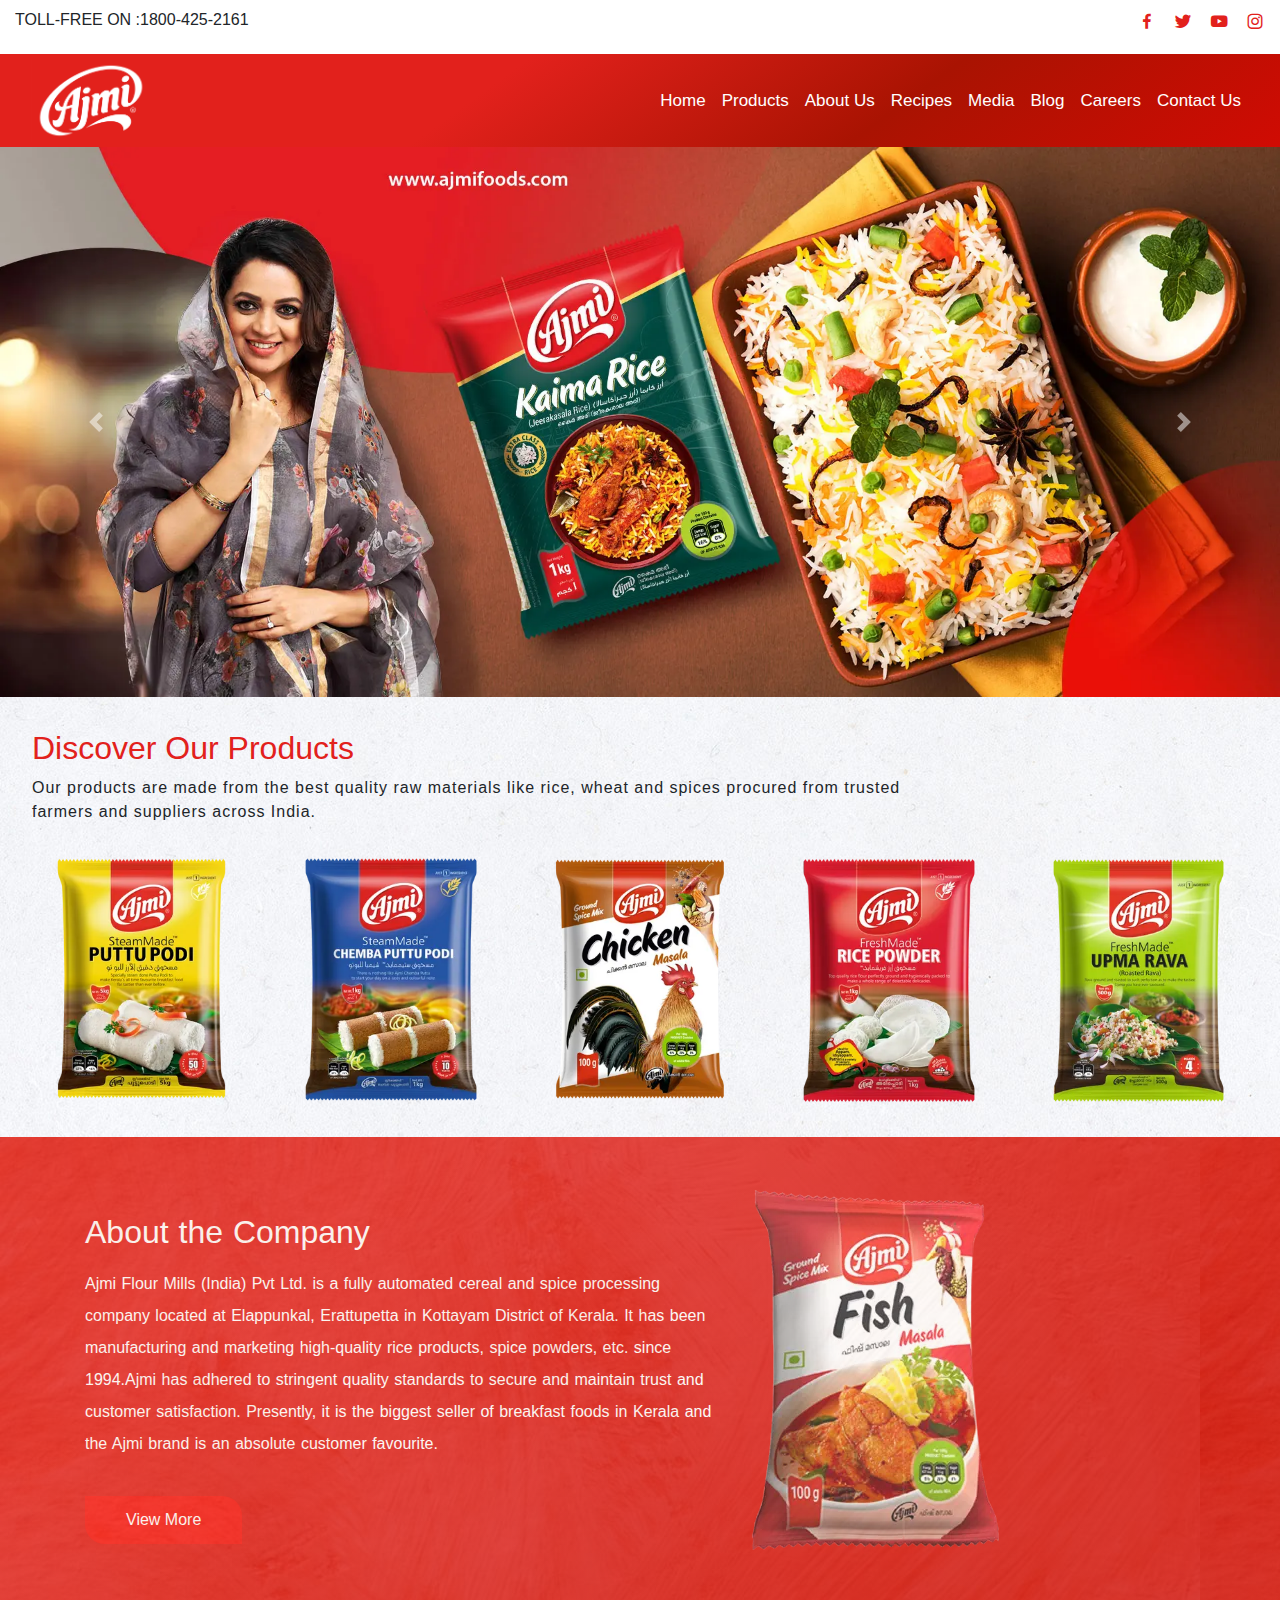
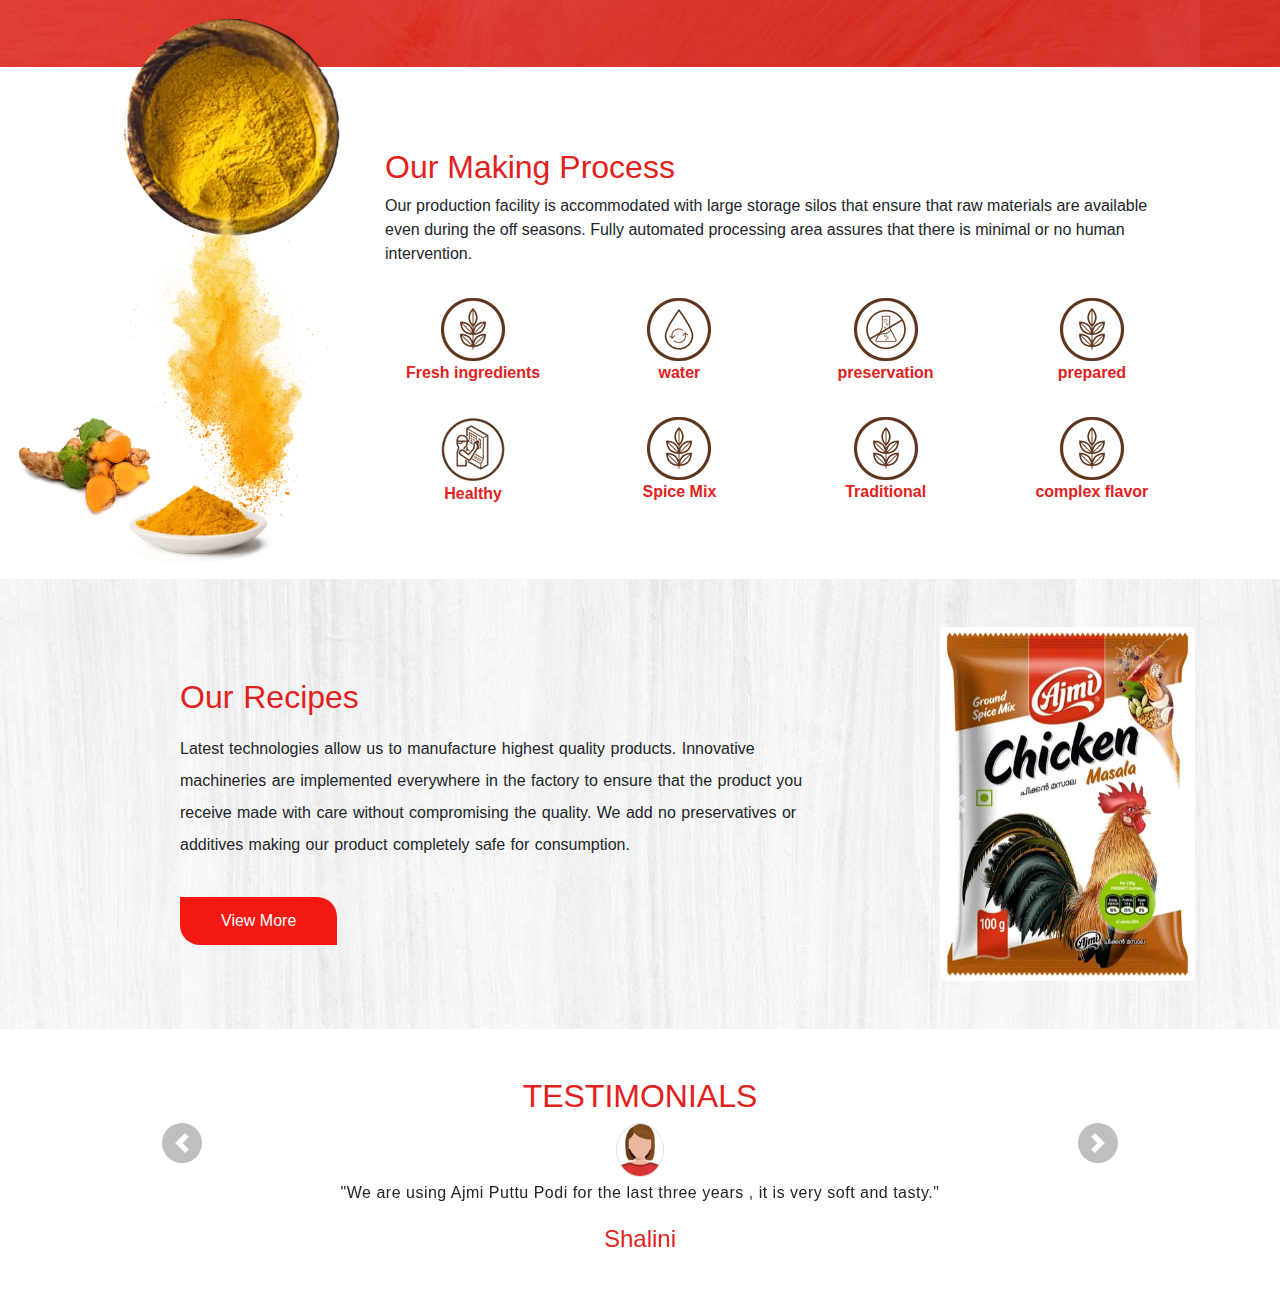
==== index.html @ e5c57bcc "testimonial size changed" ====
<!DOCTYPE html>
<html lang="en">

<head>
    <meta charset="UTF-8">
    <meta name="viewport" content="width=device-width, initial-scale=1.0">
    <link rel="icons" href="./assets/icons.avif">
    <!-- ------------- link to css ------------  -->
    <link rel="stylesheet" href="style.css">
    <link rel="stylesheet" href="/responsive.css">
    <!-- -------------- icons link -----------------  -->
    <link rel="stylesheet" href="https://cdn.jsdelivr.net/npm/boxicons@latest/css/boxicons.min.css">
    <!-- ------------- bootstrap link ------------  -->
    <link href="https://maxcdn.bootstrapcdn.com/bootstrap/4.5.2/css/bootstrap.min.css" rel="stylesheet">
    <title>Kerala Taste - All Of Kerala's Favourites Online</title>
</head>

<body>

    <!-- ------------------- Header section ------------------  -->
    <header>
        <div class="top-contact pt-2 pb-0">
            <div class="container-fluid ">
                <div class="row">
                    <div class="col-lg-6 text-left ">
                        <p>TOLL-FREE ON :<span>1800-425-2161</span></p>
                    </div>
                    <div class="col-lg-6 social-icons">
                        <ul class="social-icons d-flex">
                            <li><i class='bx bxl-facebook'></i></li>
                            <li><i class='bx bxl-twitter'></i></li>
                            <li><i class='bx bxl-youtube'></i></li>
                            <li><i class='bx bxl-instagram'></i></li>
                        </ul>
                    </div>
                </div>
            </div>
        </div>
        <div class="main-header">
            <!-- ----------------- main header section ------------------------------  -->
            <nav class="navbar navbar-expand-lg navbar-light bg-light">
                <div class="container-fluid">
                    <a class="navbar-brand" href="#">
                        <img src="/assets/brand-logo.jpg" alt="Brand Logo" class="img-fluid">
                    </a>
                    <button class="navbar-toggler" type="button" data-toggle="collapse" data-target="#navbarNav"
                        aria-controls="navbarNav" aria-expanded="false" aria-label="Toggle navigation">
                        <span class="navbar-toggler-icon"></span>
                    </button>
                    <div class="collapse navbar-collapse justify-content-end" id="navbarNav">
                        <ul class="navbar-nav">
                            <li class="nav-item">
                                <a class="nav-link" href="#">Home</a>
                            </li>
                            <li class="nav-item">
                                <a class="nav-link" href="#">Products</a>
                            </li>
                            <li class="nav-item">
                                <a class="nav-link" href="#">About Us</a>
                            </li>
                            <li class="nav-item">
                                <a class="nav-link" href="#">Recipes</a>
                            </li>
                            <li class="nav-item">
                                <a class="nav-link" href="#">Media</a>
                            </li>
                            <li class="nav-item">
                                <a class="nav-link" href="#">Blog</a>
                            </li>
                            <li class="nav-item">
                                <a class="nav-link" href="#">Careers</a>
                            </li>
                            <li class="nav-item">
                                <a class="nav-link" href="#">Contact Us</a>
                            </li>
                        </ul>
                    </div>
                </div>
            </nav>
        </div>
    </header>
    <main>
        <!-- ---------------------------- Hero section ---------------------------------  -->
        <div id="carouselExampleControls" class="carousel slide" data-ride="carousel">
            <div class="carousel-inner">
                <div class="carousel-item active">
                    <img src="./assets/carousel/banner-1.webp" class="d-block w-100" alt="...">
                </div>
                <div class="carousel-item">
                    <img src="./assets/carousel/banner-2.webp" class="d-block w-100" alt="...">
                </div>
                <div class="carousel-item">
                    <img src="./assets/carousel/banner-3.webp" class="d-block w-100" alt="...">
                </div>
            </div>
            <button class="carousel-control-prev" type="button" data-target="#carouselExampleControls"
                data-slide="prev">
                <span class="carousel-control-prev-icon" aria-hidden="true"></span>
                <span class="sr-only">Previous</span>
            </button>
            <button class="carousel-control-next" type="button" data-target="#carouselExampleControls"
                data-slide="next">
                <span class="carousel-control-next-icon" aria-hidden="true"></span>
                <span class="sr-only">Next</span>
            </button>
        </div>
        <!-- --------------------------------- products section ----------------------------  -->
        <div class="find-products">
            <div class="cotainer-fluid">
                <div class="row">
                    <div class="col-12">
                        <h2>Discover Our Products</h2>
                        <p> Our products are made from the best quality raw materials like rice, wheat and spices
                            procured from trusted <br> farmers and suppliers across India.</p>
                    </div>
                </div>
                <div class="row product-container">
                    <div class="col-md-2 mt-3"><img src="./assets/products/product-1.webp" alt="" class="img-fluid">
                    </div>
                    <div class="col-md-2 mt-3"><img src="./assets/products/product-2.webp" alt="" class="img-fluid">
                    </div>
                    <div class="col-md-2 mt-3"><img src="./assets/products/product-3.webp" alt="" class="img-fluid">
                    </div>
                    <div class="col-md-2 mt-3"><img src="./assets/products/product-4.webp" alt="" class="img-fluid">
                    </div>
                    <div class="col-md-2 mt-3"><img src="./assets/products/product-5.webp" alt="" class="img-fluid">
                    </div>
                </div>
            </div>
        </div>
        <!-- ------------------------ About us section -------------------  -->
        <section class="about-us">
            <div id="overlay">
                <div class="container">
                    <div class="row">
                        <div class="col-md-7 about-content">
                            <h3>About the Company</h3>
                            <p>Ajmi Flour Mills (India) Pvt Ltd. is a fully automated cereal and spice processing
                                company located at Elappunkal, Erattupetta in Kottayam District of Kerala. It has been
                                manufacturing and marketing high-quality rice products, spice powders, etc. since
                                1994.Ajmi has adhered to stringent quality standards to secure and maintain trust and
                                customer satisfaction. Presently, it is the biggest seller of breakfast foods in Kerala
                                and the Ajmi brand is an absolute customer favourite.</p>
                            <button>View More</button>
                        </div>
                        <div class="col-md-5 about-us-img"><img src="./assets/about-us-img.webp" alt=""
                                class="img-fluid"></div>
                    </div>
                </div>
            </div>
        </section>
        <!-- ------------------------------------------------------- Making process section ---------------------------  -->
        <section class="making-process">
            <div class="container">
                <div class="row">
                    <div class="col-md-3 d-none d-lg-block text-left ">
                        <img src="./assets/making/welcome-up-img.webp" alt="" class="img-fluid making-process-img-top">
                        <img src="./assets/making/welcome-down-img-2.webp" alt=""
                            class="img-fluid making-process-img-bottom">
                    </div>
                    <div class="col-md-12 col-lg-9 my-auto pt-4 text-sm-justify justify-space-around">
                        <div class="container-fluid">
                            <div class="row">
                                <div class="col-12">
                                    <h2>Our Making Process</h2>
                                    <p>Our production facility is accommodated with large storage silos that ensure that
                                        raw
                                        materials are available even during the off seasons. Fully automated processing
                                        area
                                        assures that there is minimal or no human intervention.</p>
                                </div>
                            </div>
                            <div class="row text-center feature-icons">
                                <div class="col-4 col-lg-3 col-md-3">
                                    <img src="./assets/making/hm-1.webp" alt="">
                                    <p>Fresh ingredients</p>
                                </div>
                                <div class="col-4 col-lg-3 col-md-3">
                                    <img src="./assets/making/hm-2.png" alt="">
                                    <p>water</p>
                                </div>
                                <div class="col-4 col-lg-3 col-md-3">
                                    <img src="./assets/making/hm-3.webp" alt="">
                                    <p>preservation</p>
                                </div>
                                <div class="col-4 col-lg-3 col-md-3">
                                    <img src="./assets/making/hm-1.webp" alt="">
                                    <p>prepared</p>
                                </div>
                                <div class="col-4 col-lg-3 col-md-3">
                                    <img src="./assets/making/hm-4.webp" alt="">
                                    <p>Healthy</p>
                                </div>
                                <div class="col-4 col-lg-3 col-md-3">
                                    <img src="./assets/making/hm-1.webp" alt="">
                                    <p>Spice Mix</p>
                                </div>
                                <div class="col-4 col-lg-3 col-md-3">
                                    <img src="./assets/making/hm-1.webp" alt="">
                                    <p>Traditional</p>
                                </div>
                                <div class="col-4 col-lg-3 col-md-3">
                                    <img src="./assets/making/hm-1.webp" alt="">
                                    <p>complex flavor</p>
                                </div>
                            </div>
                        </div>
                    </div>
                </div>
            </div>
        </section>
<!-- -------------------------------------------- ------------------  -->
<section id="our-recipes">
    <div id="overlay">
        <div class="container">
            <div class="row justify-space-around">
                <div class="col-md-7 about-content">
                    <h3>Our Recipes</h3>
                    <p>Latest technologies allow us to manufacture highest quality products. Innovative machineries are implemented everywhere in the factory to ensure that the product you receive made with care without compromising the quality. We add no preservatives or additives making our product completely safe for consumption.</p>
                    <button>View More</button>
                </div>
                <div class="col-md-4 col-lg-3 about-us-img d-none d-lg-block d-md-block">
                    <div id="carouselrecipes" class="carousel slide" data-ride="carousel">
                    <div class="carousel-inner">
                      <div class="carousel-item active">
                        <img src="./assets/Recipes/rep-1.webp" class="d-block img-fluid" alt="...">
                      </div>
                      <div class="carousel-item">
                        <img src="./assets/Recipes/rep-2.webp" class="d-block img-fluid" alt="...">
                      </div>
                      <div class="carousel-item">
                        <img src="./assets/Recipes/rep-3.webp" class="d-block img-fluid" alt="...">
                      </div>
                      <div class="carousel-item">
                        <img src="./assets/Recipes/rep-4.webp" class="d-block img-fluid" alt="...">
                      </div>
                    </div>
                    <a class="carousel-control-prev" href="#carouselrecipes" role="button" data-slide="prev">
                      <span class="carousel-control-prev-icon" aria-hidden="true"></span>
                      <span class="sr-only">Previous</span>
                    </a>
                    <a class="carousel-control-next" href="#carouselrecipes" role="button" data-slide="next">
                      <span class="carousel-control-next-icon" aria-hidden="true"></span>
                      <span class="sr-only">Next</span>
                    </a>
                  </div>
            </div>
        </div>
    </div>
</section>

<!-- -------------------------  TESTIMONIALS section ----------------------  -->
<section id="testimonials" class="p-5">
    <h2 class="text-center">TESTIMONIALS</h2>
    <div class="col-10 text-center mx-auto">
        <div id="carouseltestimonials" class="carousel slide" data-ride="carousel">
            <div class="carousel-inner">
              <div class="carousel-item active text-center">
                <img src="./assets/testimonials/woman-s.webp" class="img-fluid" alt="...">
                <p>"We are using Ajmi Puttu Podi for the last three years , it is very soft and tasty."</p>
                <h4>Shalini</h4>
              </div>
              <div class="carousel-item  text-center">
                <img src="./assets/testimonials/woman-s.webp" class="img-fluid" alt="...">
                <p>"We are using Ajmi Puttu Podi for the last three years , it is very soft and tasty."</p>
                <h4>Shalini</h4>
              </div>
              <div class="carousel-item  text-center">
                <img src="./assets/testimonials/woman-s.webp" class="img-fluid" alt="...">
                <p>"We are using Ajmi Puttu Podi for the last three years , it is very soft and tasty."</p>
                <h4>Shalini</h4>
              </div>
              <div class="carousel-item  text-center">
                <img src="./assets/testimonials/woman-s.webp" class="img-fluid" alt="...">
                <p>"We are using Ajmi Puttu Podi for the last three years , it is very soft and tasty."</p>
                <h4>Shalini</h4>
              </div>
              
            </div>
            <a class="carousel-control-prev" href="#carouseltestimonials" role="button" data-slide="prev">
              <span class="carousel-control-prev-icon" aria-hidden="true"></span>
              <span class="sr-only">Previous</span>
            </a>
            <a class="carousel-control-next" href="#carouseltestimonials" role="button" data-slide="next">
              <span class="carousel-control-next-icon" aria-hidden="true"></span>
              <span class="sr-only">Next</span>
            </a>
          </div>
    </div>
</section>

    </main>

    <!-- ------------------- link to bootstrap ----------------------------  -->
    <script src="https://code.jquery.com/jquery-3.5.1.slim.min.js"></script>
    <script src="https://cdn.jsdelivr.net/npm/@popperjs/core@2.5.4/dist/umd/popper.min.js"></script>
    <script src="https://stackpath.bootstrapcdn.com/bootstrap/4.5.2/js/bootstrap.min.js"></script>
</body>

</html>
---- style.css ----
body
{
    margin: 0;
    padding: 0;
    font-family: Poppins, sans-serif;
}
ul{
    list-style-type: none;
}
h2,h4{
   color: #e2211c;
   font-weight: 700;
}
/* ------------ navbar ------------  */
 .social-icons{
    display: flex;
    justify-content: end;
    gap: 1rem;
    font-size: 20px;
    font-weight: 400;
    color: #e2211c;
 }
 .main-header nav 
 {
   
    padding: 0 1rem;
    background: linear-gradient(144deg, #e2211c, #e2211c 38%, #a91302 69%, #d00b03);
 }
 .navbar-brand img{
    width: 7.5rem;
 }
 .main-header ul li a
 {
    color: #fff !important;
    font-size: 17px;
 }
 .carousel-control-prev,.carousel-control-next{
    background: none !important;
    border: none;

 }
 .find-products
 {
   padding: 2rem;
   background-image: url('/assets/products/section-bg-1.jpg');
 }
 .find-products p{
   letter-spacing: 1px;
 }
 .product-container>div{
   text-align: center;
 }
 .product-container{
   display: flex;
   justify-content: space-around;
 }
 .product-container>div>img
 {
   z-index: 2;
 }
 .product-container>div:hover{
   background-color: #e2211c;
   border-radius: 50%;
 }
 /* ------------------- About us section ----------------  */
 .about-us{
   background-image: url(./assets/about-us-bg.jpg);
 }
 .about-us #overlay{
   background: linear-gradient(144deg, #e2211c, #e2211c 24%, #d00b03 80%);
   color: #fff;
    opacity: .8;
    z-index: -1;
    padding: 3rem;
    padding-bottom: 7rem;
    word-spacing: 1px;
    font-weight: 500;
    line-height: 2rem;
 }
 #our-recipes
 {
  background-image: url(./assets//white-painted-background.jpg);
 }
 #our-recipes #overlay
 {
  z-index: -1;
    padding: 3rem;
    word-spacing: 1px;
    font-weight: 500;
    line-height: 2rem;
 }
 .about-us h3 {
   font-size: 2rem;
    margin: 1rem 0;
 }
 .about-content{
   margin: auto;
 }
 .about-content button{
   padding: 8px 41px;
   border-radius: 0 20px 0 20px;
    margin-top: 20px;
    background-color: #f51711;
    box-shadow: unset!important;
    color: #fff;
    border: unset;
    cursor: pointer;
    transition: background-color 0.3s ease;
 }
 .about-content button:hover{
   background-color: #ee2d27da;
 }
 .making-process-img-top
 {
  position: relative;
  top: -3rem;
 }
 .making-process-img-bottom
 {
  position: absolute;
  bottom: 1rem;
  left: -4rem;
 }
.feature-icons p{
  color:#e2211c ;
  font-weight: 600;
  
}
.feature-icons div{
  margin-top: 1rem;
}
#our-recipes h3{
  font-size: 2rem;
   margin: 1rem 0;
   color: #e2211c;
}

/* ------------------- testimonials styles ---------------  */
#carouseltestimonials img{
  width: 3rem;
  height: auto;
  border-radius: 50%;
  border: 1px solid rgb(223, 223, 218);
}
#carouseltestimonials .carousel-control-next,#carouseltestimonials .carousel-control-prev
{
  background-color: gray !important;
  width: 2.5rem;
  height: 2.5rem;
  border-radius: 50%;
}
---- responsive.css ----
@media screen and (max-width:320px){
    .social-icons{
        display: flex;
        justify-content: start !important;
        padding:0;
     }
     .about-us h3{
        font-size: 1.3rem;
         margin: 1rem 0;
      }
      .about-us{
        word-spacing: 0 !important;
    font-weight: 400;
    line-height: 1rem;
    text-align: left;
      }
      .about-us-img{
        display: none;
      }
      .about-us #overlay
      {
        padding: 1rem 0;
      }
}
@media screen and (min-width:1024px) {
  #carouseltestimonials p{
    font-size: 17commit px !important;
    letter-spacing: 0.5px;
    line-height: 2rem;
  }
}
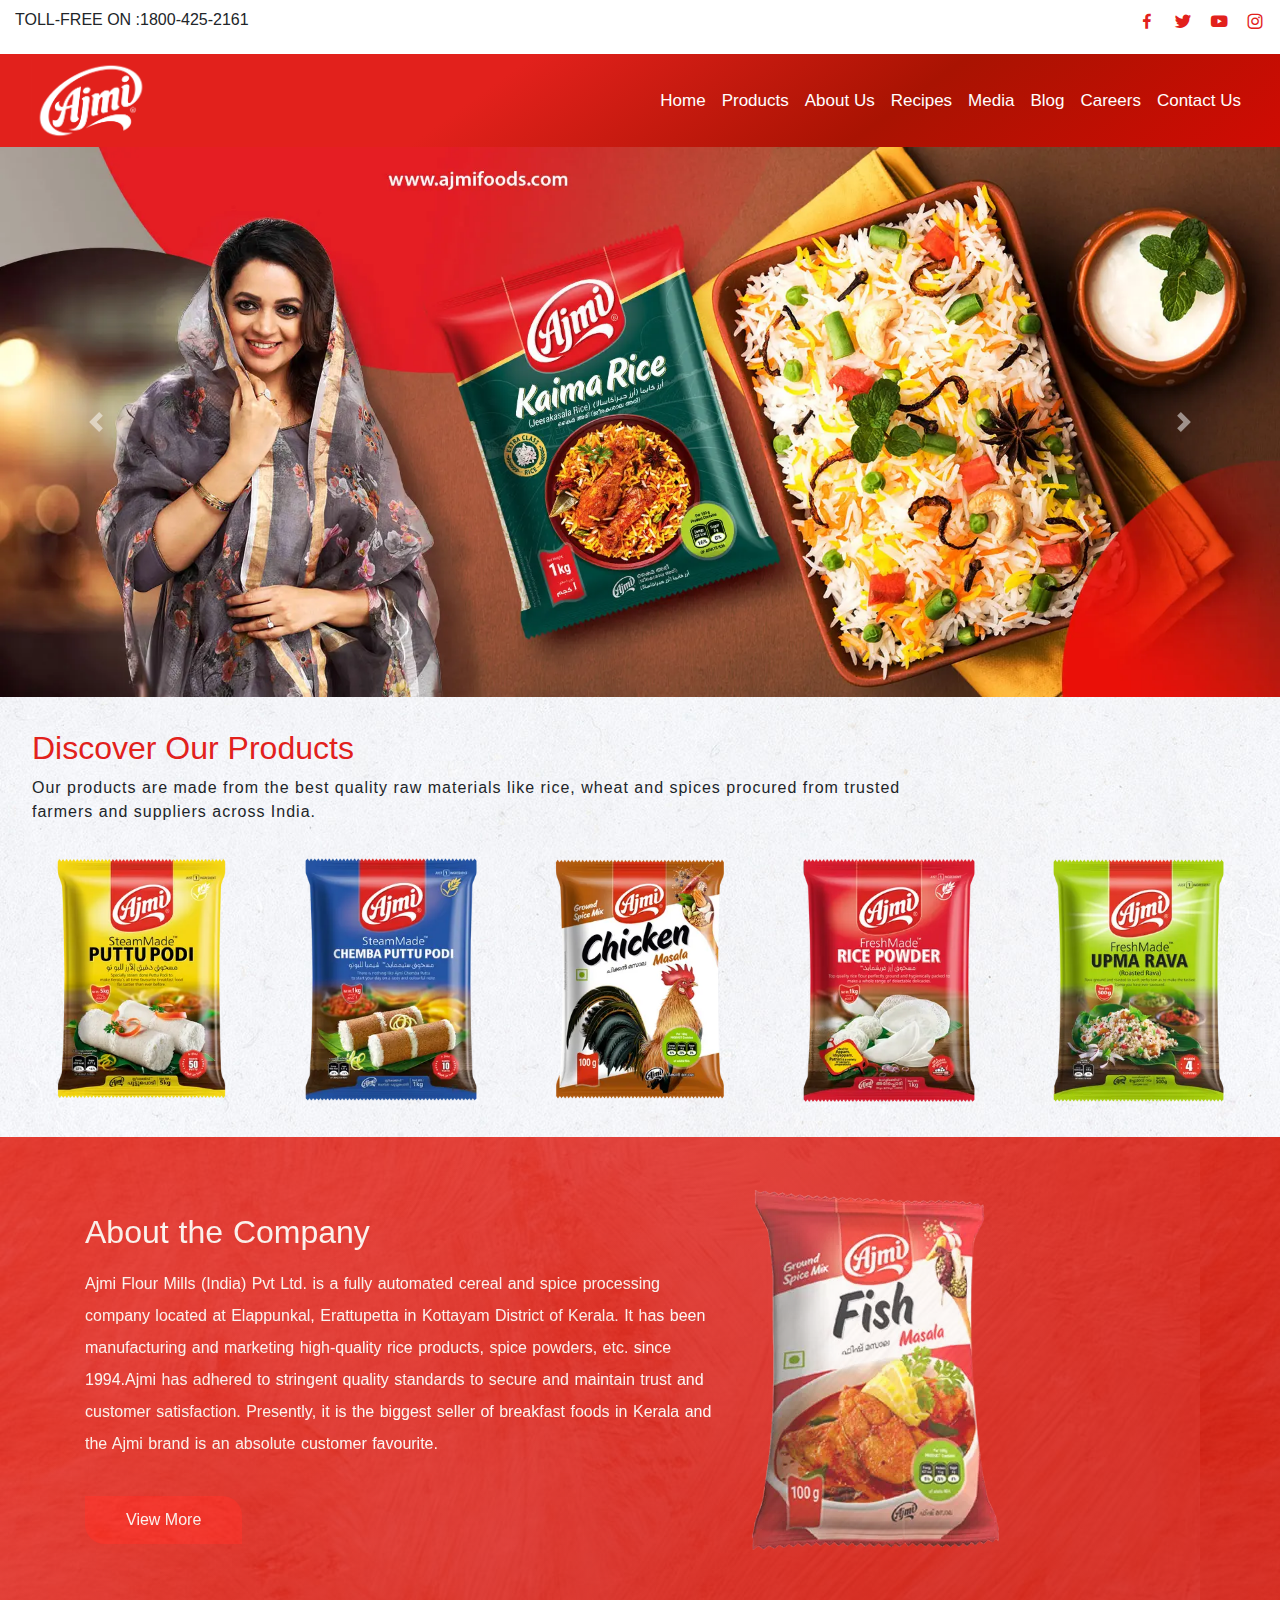
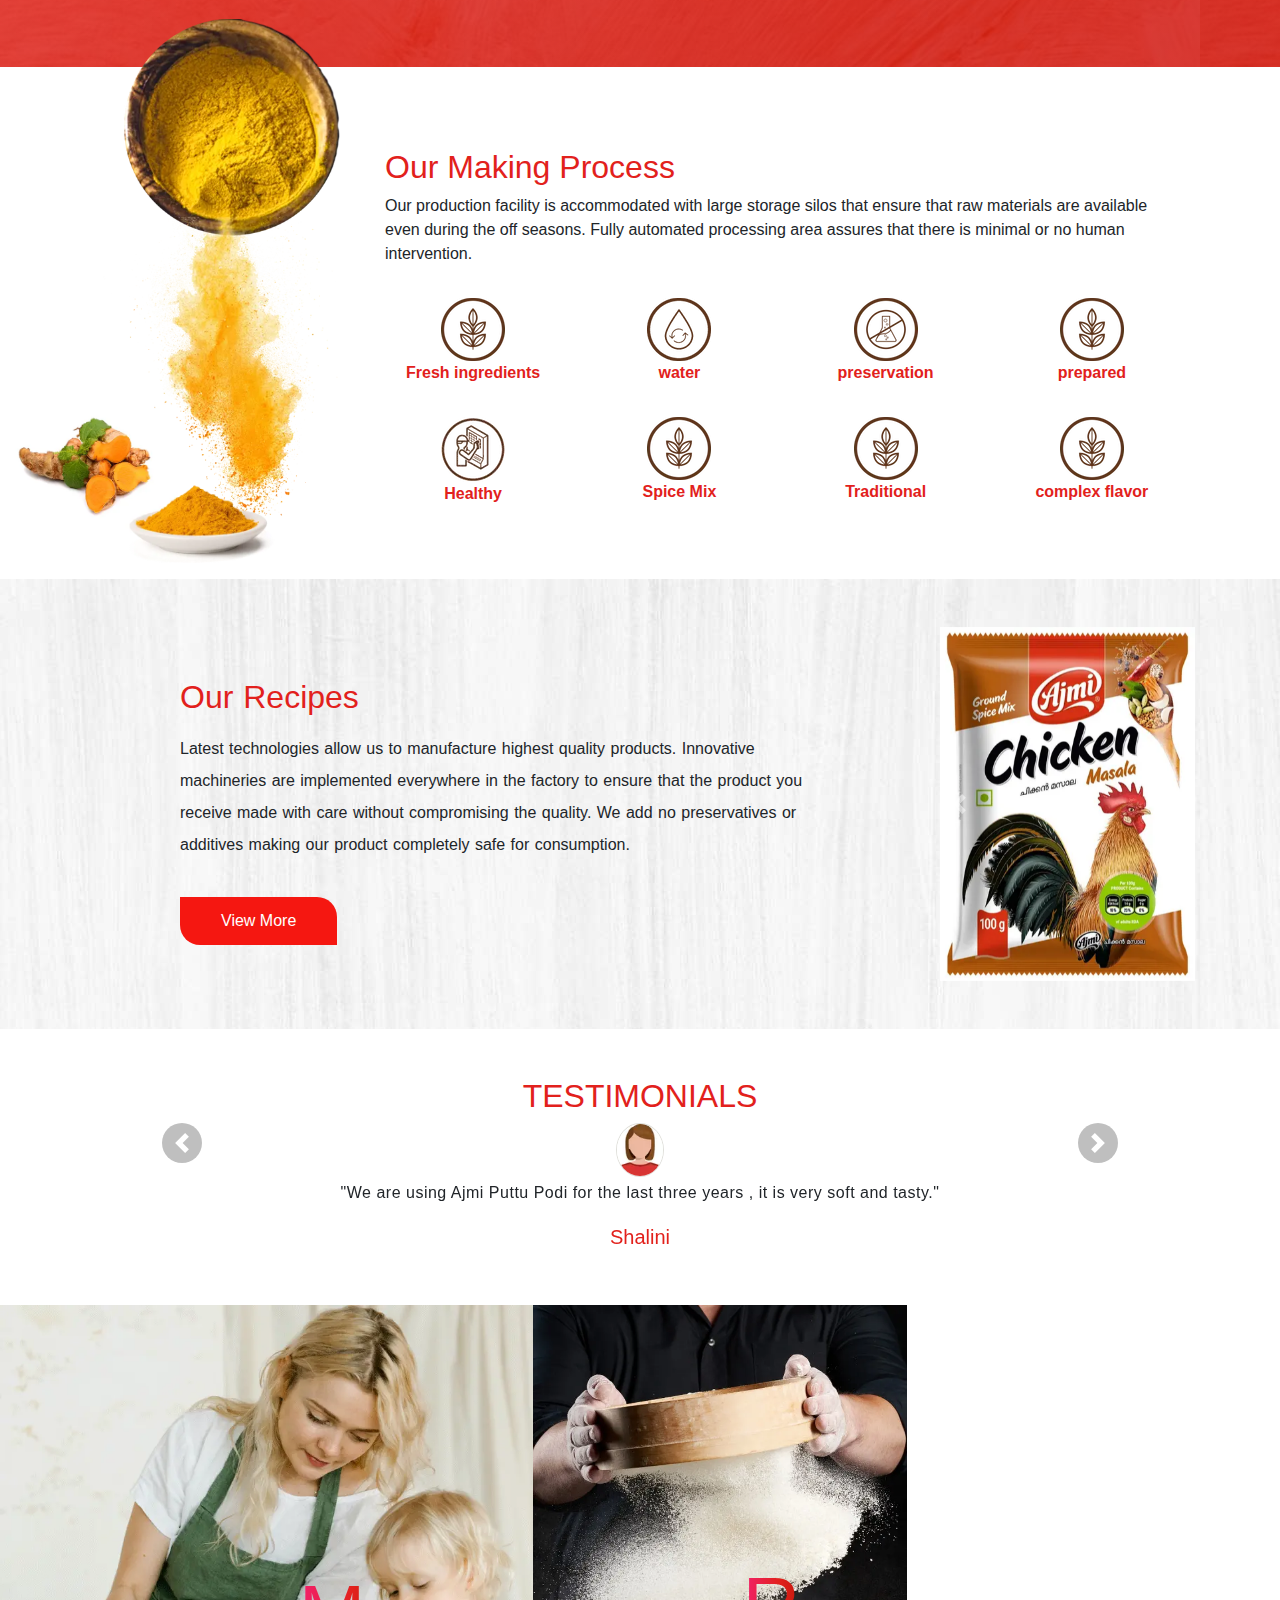
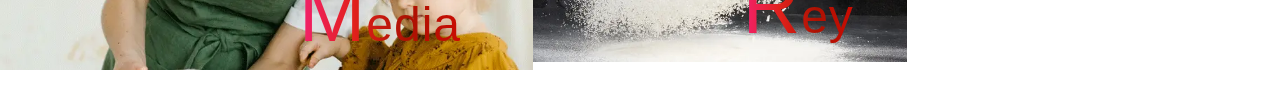
==== commit e308c3ad: "media section is not compleated yet" ====
--- a/index.html
+++ b/index.html
@@ -258,22 +258,22 @@
               <div class="carousel-item active text-center">
                 <img src="./assets/testimonials/woman-s.webp" class="img-fluid" alt="...">
                 <p>"We are using Ajmi Puttu Podi for the last three years , it is very soft and tasty."</p>
-                <h4>Shalini</h4>
+                <h5>Shalini</h5>
               </div>
               <div class="carousel-item  text-center">
                 <img src="./assets/testimonials/woman-s.webp" class="img-fluid" alt="...">
                 <p>"We are using Ajmi Puttu Podi for the last three years , it is very soft and tasty."</p>
-                <h4>Shalini</h4>
+                <h5>Shalini</h5>
               </div>
               <div class="carousel-item  text-center">
                 <img src="./assets/testimonials/woman-s.webp" class="img-fluid" alt="...">
                 <p>"We are using Ajmi Puttu Podi for the last three years , it is very soft and tasty."</p>
-                <h4>Shalini</h4>
+                <h5>Shalini</h5>
               </div>
               <div class="carousel-item  text-center">
                 <img src="./assets/testimonials/woman-s.webp" class="img-fluid" alt="...">
                 <p>"We are using Ajmi Puttu Podi for the last three years , it is very soft and tasty."</p>
-                <h4>Shalini</h4>
+                <h5>Shalini</h5>      
               </div>
               
             </div>
@@ -289,7 +289,37 @@
     </div>
 </section>
 
-    </main>
+<!-- ------------------ media section -------------------  -->
+<section id="media">
+    <div class="container-fluid">
+        <div class="row">
+            <div class="col-md-12 col-lg-5 first-container p-0">
+                <img src="./assets/testimonials/media.webp" alt="" class="img-fluid">
+                <h1>Media</h1>
+            </div>
+            <div class="col-md-12 col-lg-7  p-0">
+                <div class="container-fluid">
+                    <div class="row">
+                        <div class="col-6 p-0 second-container">
+                            <img src="./assets/testimonials/media2.webp" alt="" class="img-fluid">
+                            <h1>Rey</h1>
+                        </div>
+                        <div class="col-6 p-0"><iframe  src="https://www.youtube.com/embed/LHoeWSW3S5c?si=KdmMfweu0YVQbj30" title="YouTube video player" frameborder="0" allow="accelerometer; autoplay; clipboard-write; encrypted-media; gyroscope; picture-in-picture; web-share" referrerpolicy="strict-origin-when-cross-origin" allowfullscreen></iframe></div>
+                    </div>
+                </div>
+            </div>
+        </div>
+        <div class="row">
+            <div class="col-3"><img src="" alt=""></div>
+            <div class="col-3"><img src="" alt=""></div>
+            <div class="col-3"><img src="" alt=""></div>
+            <div class="col-3"><img src="" alt=""></div>
+        </div>
+    </div>
+</section>
+
+
+   </main>
 
     <!-- ------------------- link to bootstrap ----------------------------  -->
     <script src="https://code.jquery.com/jquery-3.5.1.slim.min.js"></script>
--- a/style.css
+++ b/style.css
@@ -7,7 +7,7 @@
 ul{
     list-style-type: none;
 }
-h2,h4{
+h2,h5{
    color: #e2211c;
    font-weight: 700;
 }
@@ -148,4 +148,24 @@
   width: 2.5rem;
   height: 2.5rem;
   border-radius: 50%;
+}
+.first-container,.second-container{
+  position: relative;
+}
+.first-container h1,.second-container h1
+{
+  position: absolute;
+  bottom: 0;
+  left: 56%;
+  color: #a91302;
+  font-size: 3rem;
+  letter-spacing: 1px;
+  background: linear-gradient(90deg, #f32170, #e2211c, #ac1202, #ca0c03);
+  -webkit-background-clip: text;
+  -webkit-text-fill-color: transparent;
+    
+}
+.first-container h1::first-letter,.second-container h1::first-letter
+{
+font-size: 5rem;
 }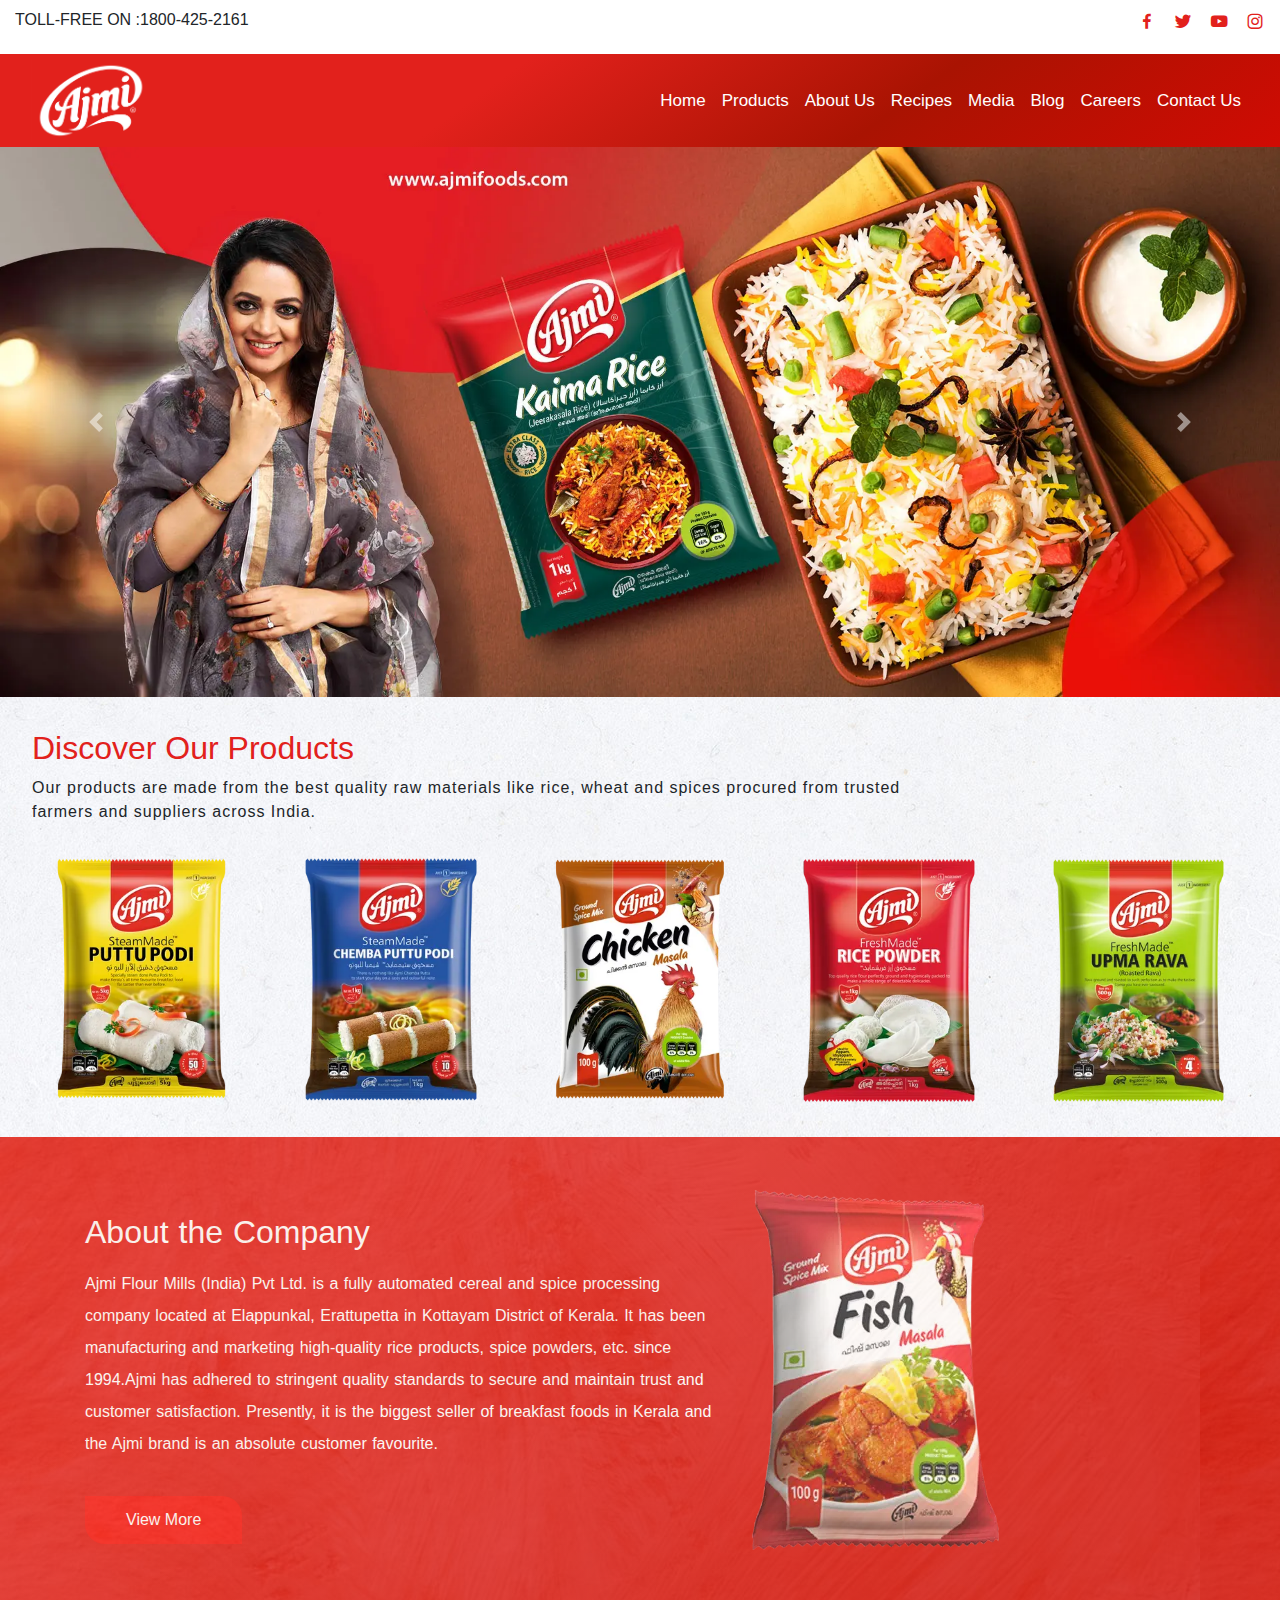
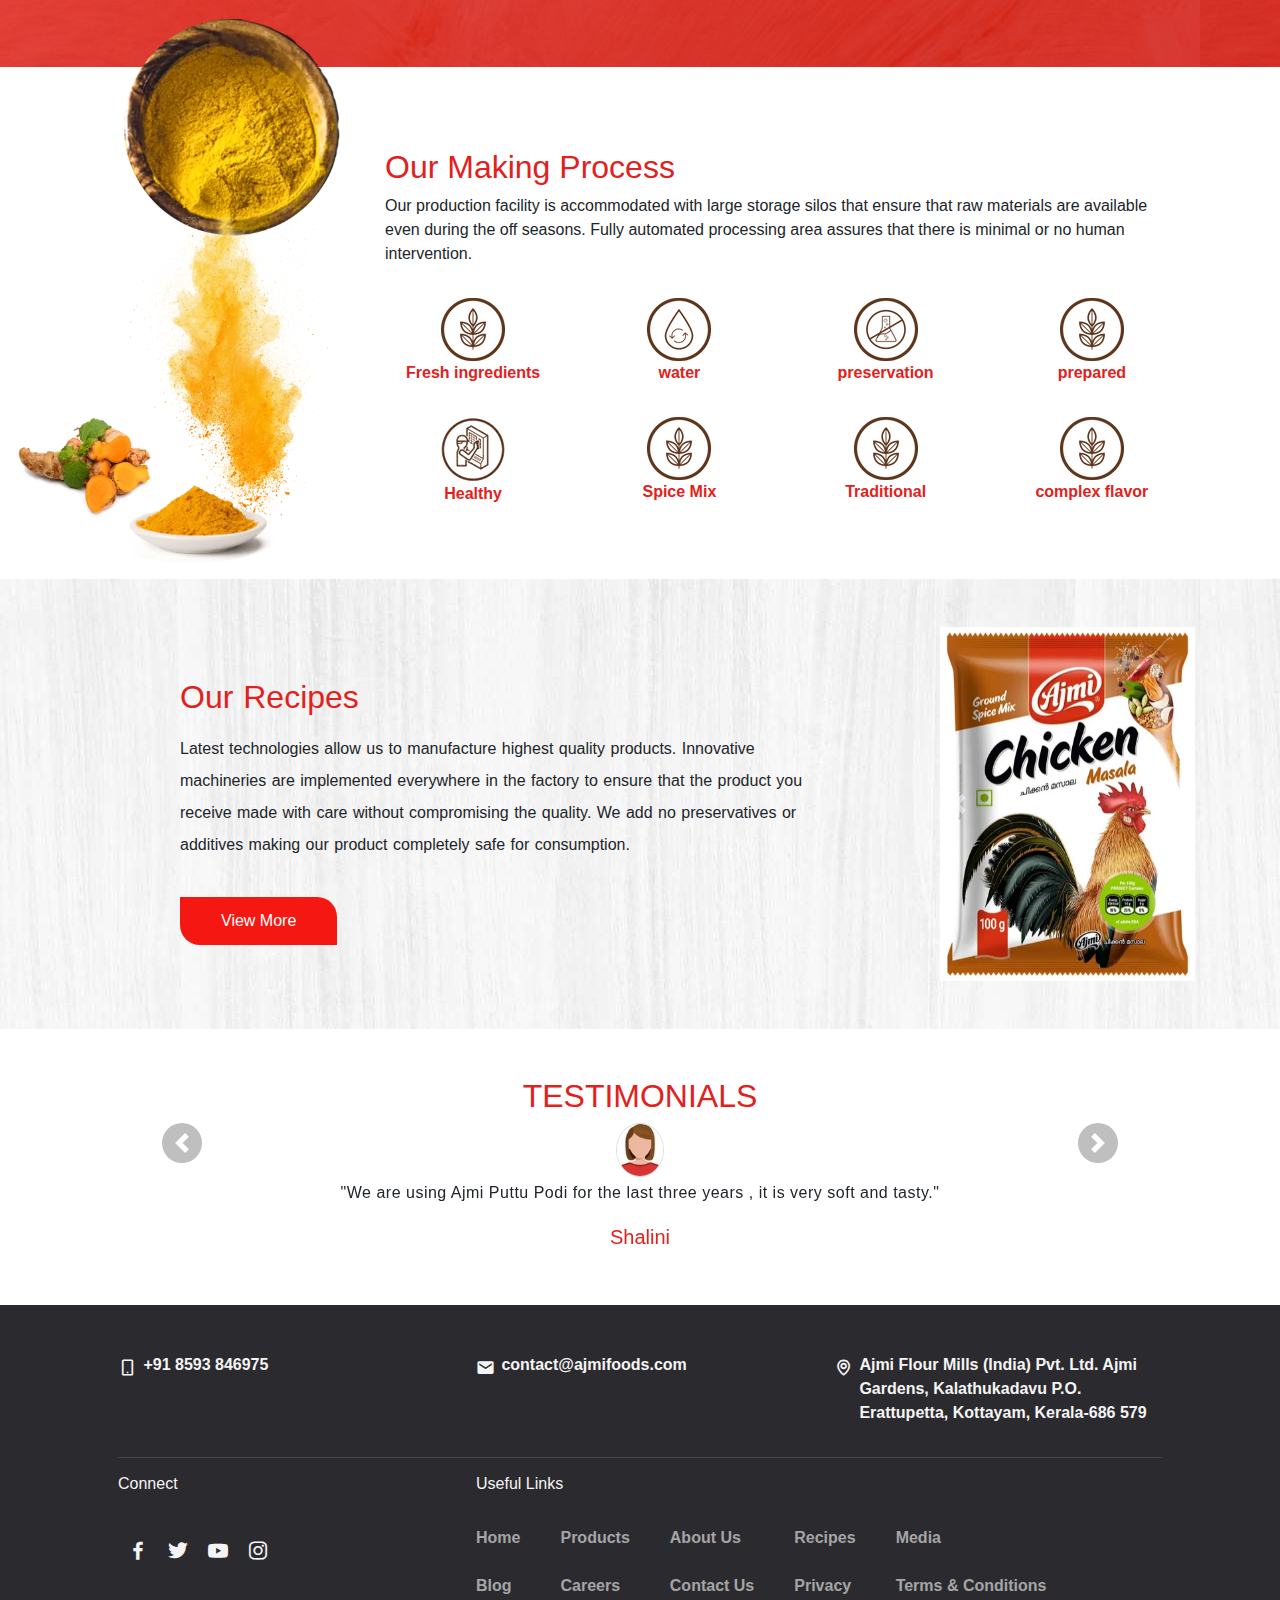
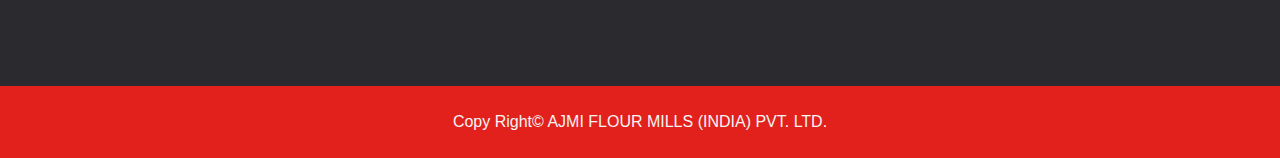
==== commit 5fa176b1: "Almost compleated small changes needed" ====
--- a/index.html
+++ b/index.html
@@ -290,36 +290,85 @@
 </section>
 
 <!-- ------------------ media section -------------------  -->
-<section id="media">
+<!-- <section id="media">
     <div class="container-fluid">
         <div class="row">
-            <div class="col-md-12 col-lg-5 first-container p-0">
+            <div class="col-md-4 col-lg-5 first-container p-0">
                 <img src="./assets/testimonials/media.webp" alt="" class="img-fluid">
                 <h1>Media</h1>
             </div>
-            <div class="col-md-12 col-lg-7  p-0">
+            <div class="col-md-8 col-lg-7  p-0">
                 <div class="container-fluid">
                     <div class="row">
-                        <div class="col-6 p-0 second-container">
+                        <div class="col-5 p-0 second-container">
                             <img src="./assets/testimonials/media2.webp" alt="" class="img-fluid">
                             <h1>Rey</h1>
                         </div>
-                        <div class="col-6 p-0"><iframe  src="https://www.youtube.com/embed/LHoeWSW3S5c?si=KdmMfweu0YVQbj30" title="YouTube video player" frameborder="0" allow="accelerometer; autoplay; clipboard-write; encrypted-media; gyroscope; picture-in-picture; web-share" referrerpolicy="strict-origin-when-cross-origin" allowfullscreen></iframe></div>
+                        <div class="col-7 p-0"><iframe  src="https://www.youtube.com/embed/LHoeWSW3S5c?si=KdmMfweu0YVQbj30" title="YouTube video player" frameborder="0" allow="accelerometer; autoplay; clipboard-write; encrypted-media; gyroscope; picture-in-picture; web-share" referrerpolicy="strict-origin-when-cross-origin" allowfullscreen></iframe></div>
                     </div>
                 </div>
             </div>
         </div>
         <div class="row">
+            <div class="col-3"><i class='bx bxl-facebook'></i></div>
             <div class="col-3"><img src="" alt=""></div>
             <div class="col-3"><img src="" alt=""></div>
             <div class="col-3"><img src="" alt=""></div>
-            <div class="col-3"><img src="" alt=""></div>
-        </div>
-    </div>
-</section>
-
-
+        </div>
+    </div>
+</section> -->
    </main>
+   <footer>
+    <div class="container p-5">
+        <div class="row">
+            <div class="col-md-4 d-flex address-bar"><i class='bx bx-mobile-alt'></i><p>+91 8593 846975</p></div>
+        <div class="col-md-4 d-flex address-bar"><i class='bx bxs-envelope'></i><p>contact@ajmifoods.com</p></div>
+        <div class="col-md-4 d-flex address-bar"><i class='bx bx-map'  ></i><p>Ajmi Flour Mills (India) Pvt. Ltd. Ajmi Gardens, Kalathukadavu P.O. Erattupetta, Kottayam, Kerala-686 579</p></div>
+        </div>
+        <hr>
+        <div class="row">
+            <div class="col-md-4">
+                <h6>Connect</h6>
+                <ul class="social-icons-footer d-flex p-0 pt-4">
+                    <li><a href=""><i class='bx bxl-facebook'></i></a></li>
+                    <li><a href=""><i class='bx bxl-twitter' ></i></a></li>
+                    <li><a href=""><i class='bx bxl-youtube' ></i></a></li>
+                    <li><a href=""><i class='bx bxl-instagram' ></i></a></li>
+                </ul>
+            </div>
+            <div class="col-md-8">
+                <h6>Useful Links</h6>
+                <div class="links d-md-flex d-block">
+                    <ul class="p-md-0 p-auto">
+                        <li><a href="">Home</a></li>
+                        <li><a href="">Blog</a></li>
+                    </ul>
+                    <ul>
+                        <li><a href="">Products</a></li>
+                        <li><a href="">Careers</a></li>
+                    </ul>
+                    <ul>
+                        <li><a href="">About Us</a></li>
+                        <li><a href="">Contact Us</a></li>
+                    </ul>
+                    <ul>
+                        <li><a href="">Recipes</a></li>
+                        <li><a href="">Privacy</a></li>
+                    </ul>
+                    <ul>
+                        <li><a href="">Media</a></li>
+                        <li><a href="">Terms & Conditions</a></li>
+                    </ul>
+                </div>
+            </div>
+        </div>
+    </div>
+    <div class="credits">
+        <div class="container-fluid">
+            <p class="text-center p-4 mb-0">Copy Right© AJMI FLOUR MILLS (INDIA) PVT. LTD.</p>
+        </div>
+    </div>
+   </footer>
 
     <!-- ------------------- link to bootstrap ----------------------------  -->
     <script src="https://code.jquery.com/jquery-3.5.1.slim.min.js"></script>
--- a/style.css
+++ b/style.css
@@ -168,4 +168,51 @@
 .first-container h1::first-letter,.second-container h1::first-letter
 {
 font-size: 5rem;
+}
+iframe{
+  min-width: 100%;
+  height: 100% !important;
+}
+/* --------------------------- Footer ----------------------  */
+footer
+{
+  background: #2b2b2f;
+  color: #f5f4f4;
+  font-weight: 600;
+}
+footer i{
+  margin-top: 5px;
+  font-size: 1.2rem;
+}
+.address-bar{
+  gap:0.4rem
+}
+footer hr{
+  border-color: #444444 !important;
+}
+.social-icons-footer{
+  float: left;
+  padding: 1rem;
+}
+.social-icons-footer i{
+  font-size: 1.5rem;
+  color: #f5f4f4;
+  padding: 0.5rem;
+}
+.links{
+  padding: 0;
+}
+.links li,.links a,.links a:hover
+{
+  margin: 1.5rem 0;
+  text-decoration: none;
+  color: #a5a5a5;
+}
+.social-icons-footer li:hover
+{
+  background-color: #a91302;
+}
+.credits{
+  background-color: #e2211c;
+  font-weight: 400;
 }